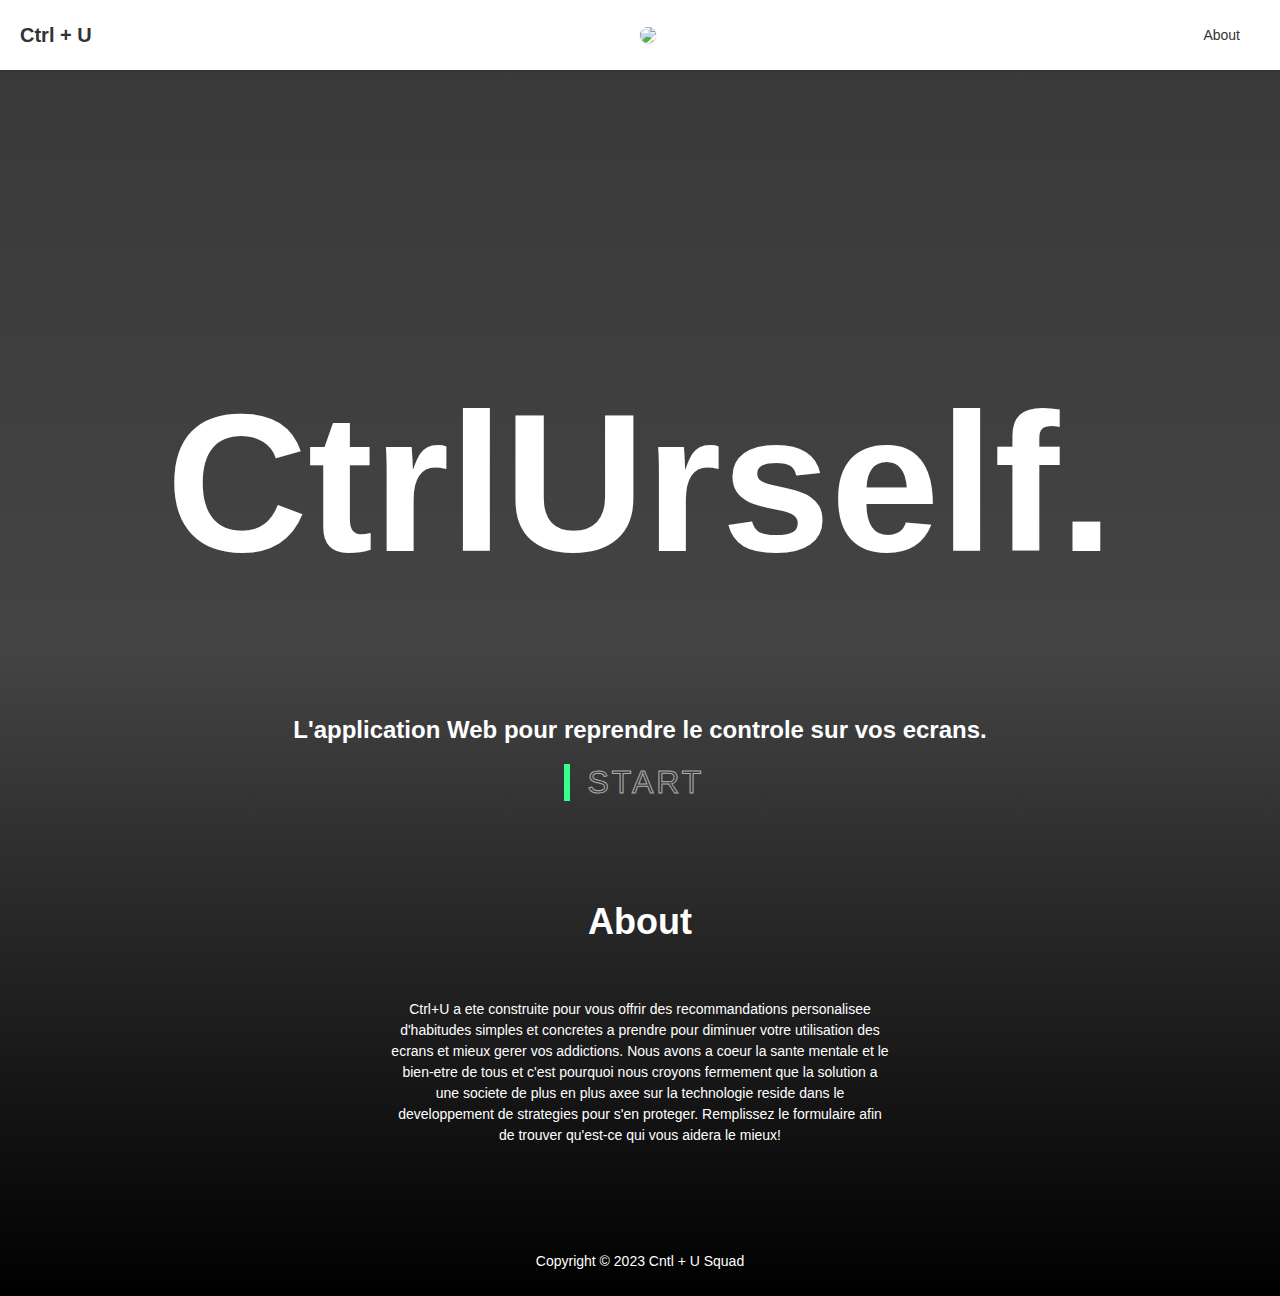
==== Autre.html @ aa76f1d8 ".." ====
<html>
  <head>
    <link rel="stylesheet" href="AutreCss.css">
  </head>
  <body>
    <header class="header">
      <h1>Ctrl + U</h1>
      <img src="logo.png" class="logo">
      <nav class="navigation">
        <a href="#About">About</a>
      </nav>
    </header>
    <div class="content">
      <h4 class="Titre">CtrlUrself.</h4>
      <h2> L'application Web pour reprendre le controle sur vos ecrans. </h2>
      <a href="index.html"> 
      <button data-text="Awesome" class="button" >
        <span class="actual-text" >
        &nbsp; Start&nbsp;</span>
        <span class="hover-text" aria-hidden="true">
        &nbsp; Start&nbsp;</span></button></a>
      <h3 id="About">About</h3>
      <p>Ctrl+U a ete construite pour vous offrir des recommandations personalisee d'habitudes simples et concretes a prendre pour diminuer votre utilisation des ecrans et mieux gerer vos addictions. Nous avons a coeur la sante mentale et le bien-etre de tous et c'est pourquoi nous croyons fermement que la solution a une societe de plus en plus axee sur la technologie reside dans le developpement de strategies pour s'en proteger. Remplissez le formulaire afin de trouver qu'est-ce qui vous aidera le mieux!</p>
    </div>
    <footer class="footer">
      Copyright © 2023 Cntl + U Squad
    </footer>  
  </body>  
</html>
---- AutreCss.css ----
.button {
    margin: auto;
    height: auto;
    background: transparent;
    padding: 0;
    border: none;
    display: flex;
    justify-content: center;
    align-items: center;
}
/* button styling */
.button {
    --border-right: 6px;
    --text-stroke-color:rgba(255,255,255,0.6);
    --animation-color: #37FF8B;
    --fs-size: 2em;
    letter-spacing: 3px;
    text-decoration: none;
    font-size: var(--fs-size);
    font-family: "Arial";
    position: relative;
    text-transform: uppercase;
    color: transparent;
    -webkit-text-stroke: 1px
    var(--text-stroke-color);
}
/* this is the text,
when you hover on button */
.hover-text {
    position: absolute;
    box-sizing: border-box;
    content: attr(data-text);
    color: var(--animation-color);
    width: 0%;
    inset: 0;
    border-right: var(--border-right)
    solid var(--animation-color);
    overflow: hidden;
    transition: 0.5s;
    -webkit-text-stroke: 1px
    var(--animation-color);
}
/* hover */
.button:hover .hover-text {
    width: 100%;
    filter: drop-shadow (0 0 23px
    var(--animation-color));
    cursor:pointer;
}

body {
    font-family: 'Helvetica Neue', sans-serif;
    background-color: #f7f7f7;
    margin: 0;
    background: linear-gradient(to bottom, #383839, #454445, #000000);
}
.header {
    background-color: #fff;
    box-shadow: 0 1px 2px rgba(0, 0, 0, 0.15);
    height: 70px;
    display: flex;
    align-items: center;
    justify-content: space-between;
    padding: 0 20px;
}
.logo {
    /* width: 2%; */
    max-width: 50px;
    height: auto;
    align-items: center;
    border-radius: 50%;
    box-shadow: 0 1px 2px rgba(0, 0, 0, 0.15);
}

.header h1 {
    font-size: 20px;
    color: #333;
    margin: 0;
}

.header .navigation {
    display: flex;
    align-items: center;
}

.header .navigation a {
    font-size: 14px;
    color: #333;
    text-decoration: none;
    margin-right: 20px;
}

.header .navigation a:hover {
    color: #000;
}

.content {
    padding: 40px;
}

h1 {
    text-align: center;
    font-size: 48px;
    font-weight: bold;
    margin-top: 100px;
    color: white;
}

h2 {
    
    text-align: center;
    font-size: 24px;
    margin-top: 50px;
    color: #333;
}

.Titre {
    transition: all 2s ease-in-out;
    text-align: center;
    font-size: 196px;
    margin-bottom: 120px;
    text-align: center;
    font-size: auto;
    margin-top: center;
    color: white;
}


h3 {
    font-size: 36px;
    margin-top: 100px;
    text-align: center;
    color: white;
}

p {
    font-size: 18px;
    margin-top: 50px;
    text-align: center;
    color: #333;
    max-width: 500px;
    margin: 0 auto;
    padding: 20px;
}

.content h2 {
    font-size: 24px;
    color: white;
    margin-bottom: 20px;
}

.content p {
    font-size: 14px;
    color: white;
    line-height: 1.5;
    margin-bottom: 20px;
}

.content a {
    color: #007aff;
    text-decoration: none;
}

.content a:hover {
    color: #000;
}

footer {
    height: 70px;
    display: flex;
    align-items: center;
    justify-content: center;
    font-size: 14px;
    color: white;
}
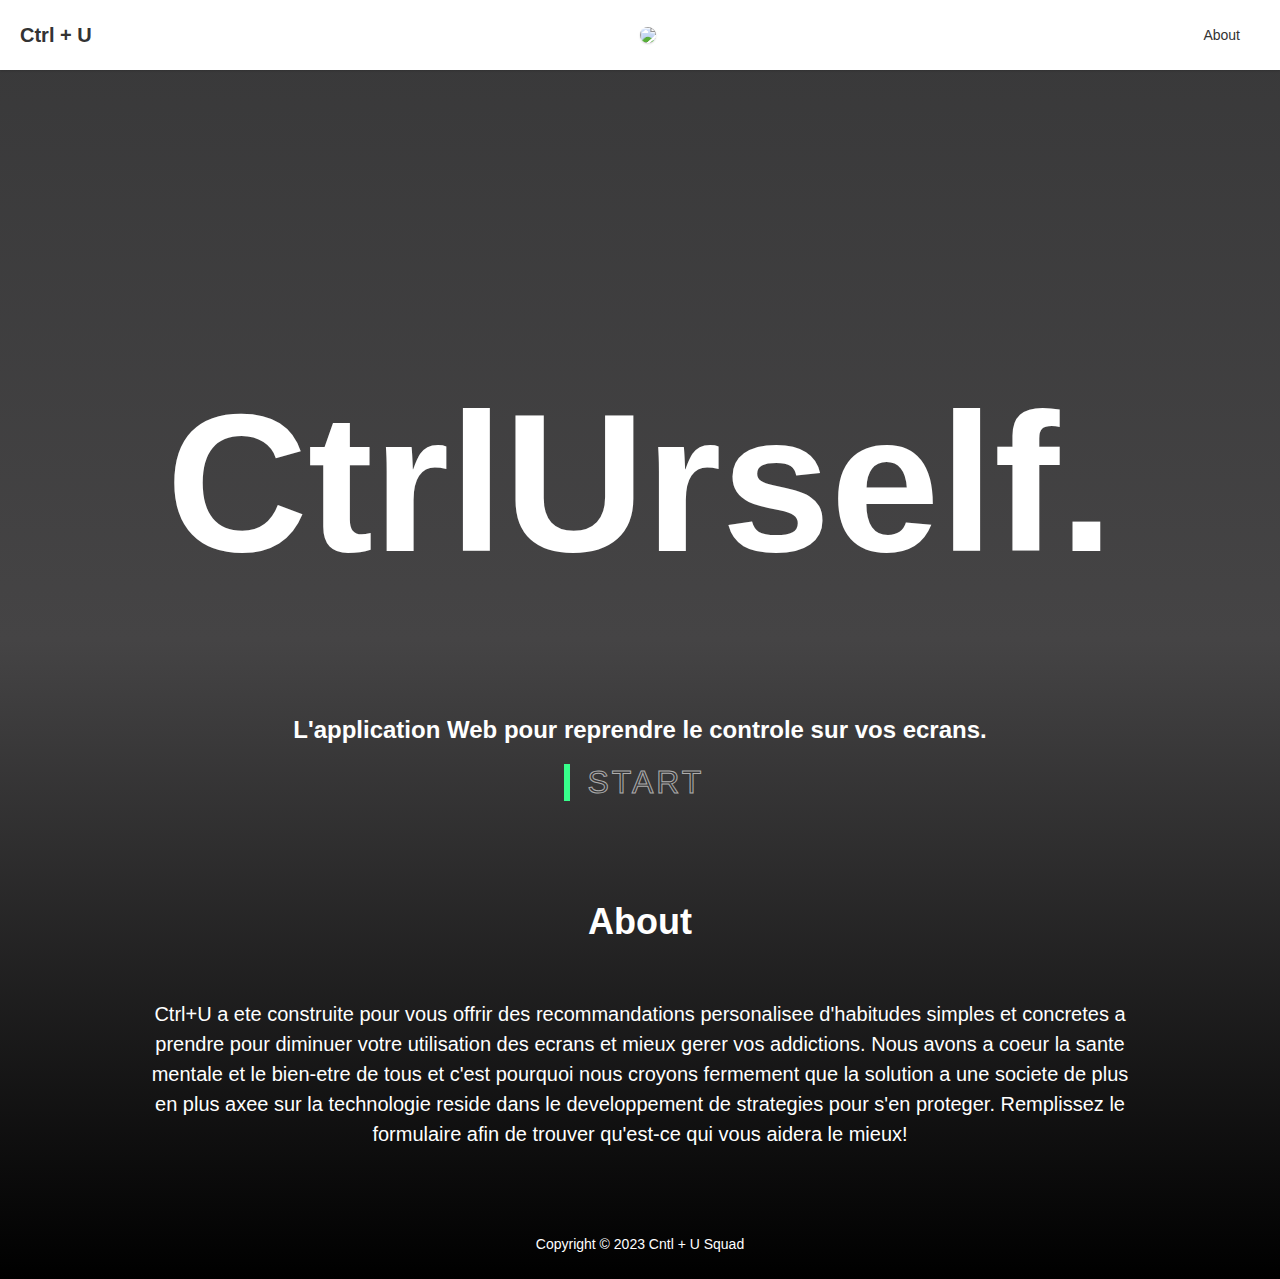
==== commit 71eaeac5: "." ====
--- a/Autre.html
+++ b/Autre.html
@@ -7,7 +7,7 @@
       <h1>Ctrl + U</h1>
       <img src="logo.png" class="logo">
       <nav class="navigation">
-        <a href="#About">About</a>
+        <a class="a" href="#About">About</a>
       </nav>
     </header>
     <div class="content">
@@ -20,7 +20,7 @@
         <span class="hover-text" aria-hidden="true">
         &nbsp; Start&nbsp;</span></button></a>
       <h3 id="About">About</h3>
-      <p>Ctrl+U a ete construite pour vous offrir des recommandations personalisee d'habitudes simples et concretes a prendre pour diminuer votre utilisation des ecrans et mieux gerer vos addictions. Nous avons a coeur la sante mentale et le bien-etre de tous et c'est pourquoi nous croyons fermement que la solution a une societe de plus en plus axee sur la technologie reside dans le developpement de strategies pour s'en proteger. Remplissez le formulaire afin de trouver qu'est-ce qui vous aidera le mieux!</p>
+      <p class="p">Ctrl+U a ete construite pour vous offrir des recommandations personalisee d'habitudes simples et concretes a prendre pour diminuer votre utilisation des ecrans et mieux gerer vos addictions. Nous avons a coeur la sante mentale et le bien-etre de tous et c'est pourquoi nous croyons fermement que la solution a une societe de plus en plus axee sur la technologie reside dans le developpement de strategies pour s'en proteger. Remplissez le formulaire afin de trouver qu'est-ce qui vous aidera le mieux!</p>
     </div>
     <footer class="footer">
       Copyright © 2023 Cntl + U Squad
--- a/AutreCss.css
+++ b/AutreCss.css
@@ -133,13 +133,13 @@
     color: white;
 }
 
-p {
-    font-size: 18px;
+body div .p {
+    font-size: 20px;
     margin-top: 50px;
     text-align: center;
-    color: #333;
-    max-width: 500px;
-    margin: 0 auto;
+    color: white;
+    max-width: 1000px;
+    margin: auto;
     padding: 20px;
 }
 
